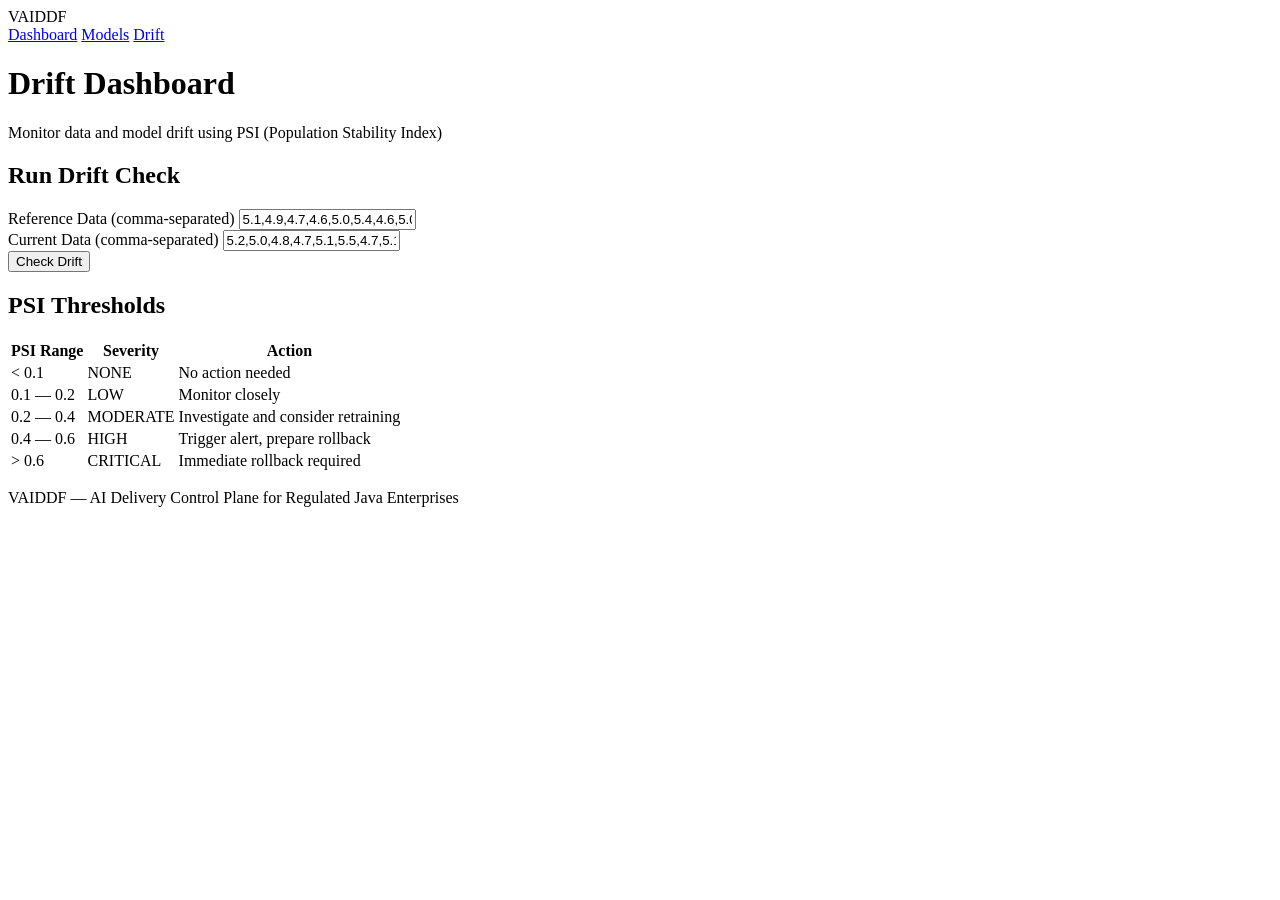
==== vaiddf/api/src/main/resources/templates/drift.html @ df1dc2d8 "initial" ====
<!DOCTYPE html>
<html lang="en">
<head>
    <meta charset="UTF-8">
    <meta name="viewport" content="width=device-width, initial-scale=1.0">
    <title>Drift Dashboard — VAIDDF</title>
    <link rel="stylesheet" href="/css/style.css">
</head>
<body>
    <nav class="navbar">
        <div class="nav-brand">VAIDDF</div>
        <div class="nav-links">
            <a href="/">Dashboard</a>
            <a href="/models">Models</a>
            <a href="/drift" class="active">Drift</a>
        </div>
    </nav>

    <main class="container">
        <h1>Drift Dashboard</h1>
        <p class="subtitle">Monitor data and model drift using PSI (Population Stability Index)</p>

        <div class="section">
            <h2>Run Drift Check</h2>
            <div class="card">
                <form id="driftForm" class="form-grid">
                    <div class="form-group">
                        <label>Reference Data (comma-separated)</label>
                        <input type="text" id="reference" value="5.1,4.9,4.7,4.6,5.0,5.4,4.6,5.0,4.4,4.9" placeholder="5.1,4.9,4.7,...">
                    </div>
                    <div class="form-group">
                        <label>Current Data (comma-separated)</label>
                        <input type="text" id="current" value="5.2,5.0,4.8,4.7,5.1,5.5,4.7,5.1,4.5,5.0" placeholder="5.2,5.0,4.8,...">
                    </div>
                    <div class="form-actions">
                        <button type="submit" class="btn btn-primary">Check Drift</button>
                    </div>
                </form>
            </div>
        </div>

        <div class="section" id="resultSection" style="display:none;">
            <h2>Result</h2>
            <div class="card">
                <div class="result-grid">
                    <div class="result-item">
                        <span class="result-label">Drift Detected</span>
                        <span id="driftDetected" class="result-value">—</span>
                    </div>
                    <div class="result-item">
                        <span class="result-label">PSI Score</span>
                        <span id="psiScore" class="result-value">—</span>
                    </div>
                    <div class="result-item">
                        <span class="result-label">Severity</span>
                        <span id="severity" class="result-value">—</span>
                    </div>
                    <div class="result-item">
                        <span class="result-label">Detector</span>
                        <span id="detector" class="result-value">—</span>
                    </div>
                </div>
            </div>
        </div>

        <div class="section">
            <h2>PSI Thresholds</h2>
            <table class="data-table">
                <thead>
                    <tr>
                        <th>PSI Range</th>
                        <th>Severity</th>
                        <th>Action</th>
                    </tr>
                </thead>
                <tbody>
                    <tr>
                        <td>< 0.1</td>
                        <td><span class="status-badge status-none">NONE</span></td>
                        <td>No action needed</td>
                    </tr>
                    <tr>
                        <td>0.1 — 0.2</td>
                        <td><span class="status-badge status-low">LOW</span></td>
                        <td>Monitor closely</td>
                    </tr>
                    <tr>
                        <td>0.2 — 0.4</td>
                        <td><span class="status-badge status-moderate">MODERATE</span></td>
                        <td>Investigate and consider retraining</td>
                    </tr>
                    <tr>
                        <td>0.4 — 0.6</td>
                        <td><span class="status-badge status-high">HIGH</span></td>
                        <td>Trigger alert, prepare rollback</td>
                    </tr>
                    <tr>
                        <td>> 0.6</td>
                        <td><span class="status-badge status-critical">CRITICAL</span></td>
                        <td>Immediate rollback required</td>
                    </tr>
                </tbody>
            </table>
        </div>
    </main>

    <footer class="footer">
        <p>VAIDDF — AI Delivery Control Plane for Regulated Java Enterprises</p>
    </footer>

    <script>
        document.getElementById('driftForm').addEventListener('submit', async (e) => {
            e.preventDefault();
            const reference = document.getElementById('reference').value.split(',').map(Number);
            const current = document.getElementById('current').value.split(',').map(Number);

            const response = await fetch('/api/v1/drift/check', {
                method: 'POST',
                headers: { 'Content-Type': 'application/json' },
                body: JSON.stringify({ reference, current })
            });

            const result = await response.json();
            document.getElementById('resultSection').style.display = 'block';
            document.getElementById('driftDetected').textContent = result.driftDetected ? 'YES' : 'NO';
            document.getElementById('driftDetected').className = 'result-value ' + (result.driftDetected ? 'text-danger' : 'text-success');
            document.getElementById('psiScore').textContent = result.overallScore.toFixed(4);
            document.getElementById('severity').textContent = result.severity;
            document.getElementById('detector').textContent = result.detectorName;
        });
    </script>
</body>
</html>
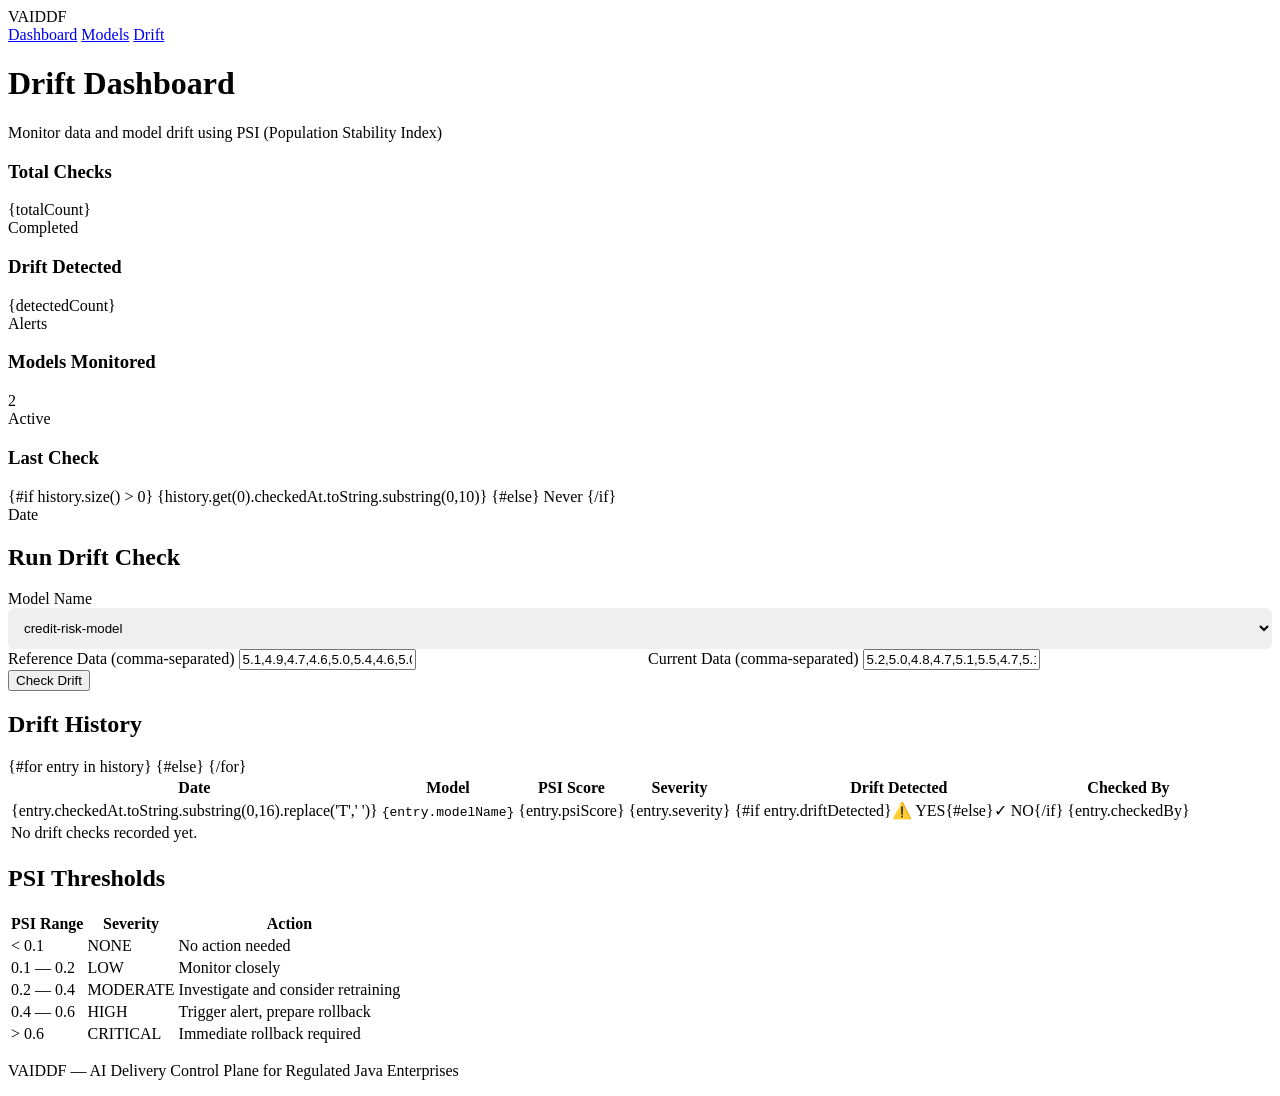
==== commit cf5c61d7: "initial" ====
--- a/vaiddf/api/src/main/resources/templates/drift.html
+++ b/vaiddf/api/src/main/resources/templates/drift.html
@@ -20,17 +20,55 @@
         <h1>Drift Dashboard</h1>
         <p class="subtitle">Monitor data and model drift using PSI (Population Stability Index)</p>
 
+        <div class="stats-grid">
+            <div class="stat-card">
+                <h3>Total Checks</h3>
+                <div class="stat-value">{totalCount}</div>
+                <div class="stat-label">Completed</div>
+            </div>
+            <div class="stat-card">
+                <h3>Drift Detected</h3>
+                <div class="stat-value" style="color: {#if detectedCount > 0}var(--danger){#else}var(--success){/if}">{detectedCount}</div>
+                <div class="stat-label">Alerts</div>
+            </div>
+            <div class="stat-card">
+                <h3>Models Monitored</h3>
+                <div class="stat-value">2</div>
+                <div class="stat-label">Active</div>
+            </div>
+            <div class="stat-card">
+                <h3>Last Check</h3>
+                <div class="stat-value" style="font-size:1rem;">
+                    {#if history.size() > 0}
+                    {history.get(0).checkedAt.toString.substring(0,10)}
+                    {#else}
+                    Never
+                    {/if}
+                </div>
+                <div class="stat-label">Date</div>
+            </div>
+        </div>
+
         <div class="section">
             <h2>Run Drift Check</h2>
             <div class="card">
                 <form id="driftForm" class="form-grid">
                     <div class="form-group">
-                        <label>Reference Data (comma-separated)</label>
-                        <input type="text" id="reference" value="5.1,4.9,4.7,4.6,5.0,5.4,4.6,5.0,4.4,4.9" placeholder="5.1,4.9,4.7,...">
-                    </div>
-                    <div class="form-group">
-                        <label>Current Data (comma-separated)</label>
-                        <input type="text" id="current" value="5.2,5.0,4.8,4.7,5.1,5.5,4.7,5.1,4.5,5.0" placeholder="5.2,5.0,4.8,...">
+                        <label>Model Name</label>
+                        <select id="modelName" style="width:100%;padding:0.75rem;border:1px solid var(--gray-300);border-radius:6px;">
+                            <option value="credit-risk-model">credit-risk-model</option>
+                            <option value="fraud-detection-model">fraud-detection-model</option>
+                        </select>
+                    </div>
+                    <div class="form-row" style="display:grid;grid-template-columns:1fr 1fr;gap:1rem;">
+                        <div class="form-group">
+                            <label>Reference Data (comma-separated)</label>
+                            <input type="text" id="reference" value="5.1,4.9,4.7,4.6,5.0,5.4,4.6,5.0,4.4,4.9">
+                        </div>
+                        <div class="form-group">
+                            <label>Current Data (comma-separated)</label>
+                            <input type="text" id="current" value="5.2,5.0,4.8,4.7,5.1,5.5,4.7,5.1,4.5,5.0">
+                        </div>
                     </div>
                     <div class="form-actions">
                         <button type="submit" class="btn btn-primary">Check Drift</button>
@@ -64,6 +102,38 @@
         </div>
 
         <div class="section">
+            <h2>Drift History</h2>
+            <table class="data-table">
+                <thead>
+                    <tr>
+                        <th>Date</th>
+                        <th>Model</th>
+                        <th>PSI Score</th>
+                        <th>Severity</th>
+                        <th>Drift Detected</th>
+                        <th>Checked By</th>
+                    </tr>
+                </thead>
+                <tbody>
+                    {#for entry in history}
+                    <tr>
+                        <td>{entry.checkedAt.toString.substring(0,16).replace('T',' ')}</td>
+                        <td><code>{entry.modelName}</code></td>
+                        <td>{entry.psiScore}</td>
+                        <td><span class="status-badge status-{entry.severity.toString.toLowerCase}">{entry.severity}</span></td>
+                        <td>{#if entry.driftDetected}⚠️ YES{#else}✓ NO{/if}</td>
+                        <td>{entry.checkedBy}</td>
+                    </tr>
+                    {#else}
+                    <tr>
+                        <td colspan="6" class="empty-state">No drift checks recorded yet.</td>
+                    </tr>
+                    {/for}
+                </tbody>
+            </table>
+        </div>
+
+        <div class="section">
             <h2>PSI Thresholds</h2>
             <table class="data-table">
                 <thead>
@@ -111,10 +181,11 @@
     <script>
         document.getElementById('driftForm').addEventListener('submit', async (e) => {
             e.preventDefault();
+            const modelName = document.getElementById('modelName').value;
             const reference = document.getElementById('reference').value.split(',').map(Number);
             const current = document.getElementById('current').value.split(',').map(Number);
 
-            const response = await fetch('/api/v1/drift/check', {
+            const response = await fetch('/api/v1/drift/check/' + encodeURIComponent(modelName), {
                 method: 'POST',
                 headers: { 'Content-Type': 'application/json' },
                 body: JSON.stringify({ reference, current })
@@ -127,6 +198,8 @@
             document.getElementById('psiScore').textContent = result.overallScore.toFixed(4);
             document.getElementById('severity').textContent = result.severity;
             document.getElementById('detector').textContent = result.detectorName;
+
+            setTimeout(() => location.reload(), 1000);
         });
     </script>
 </body>
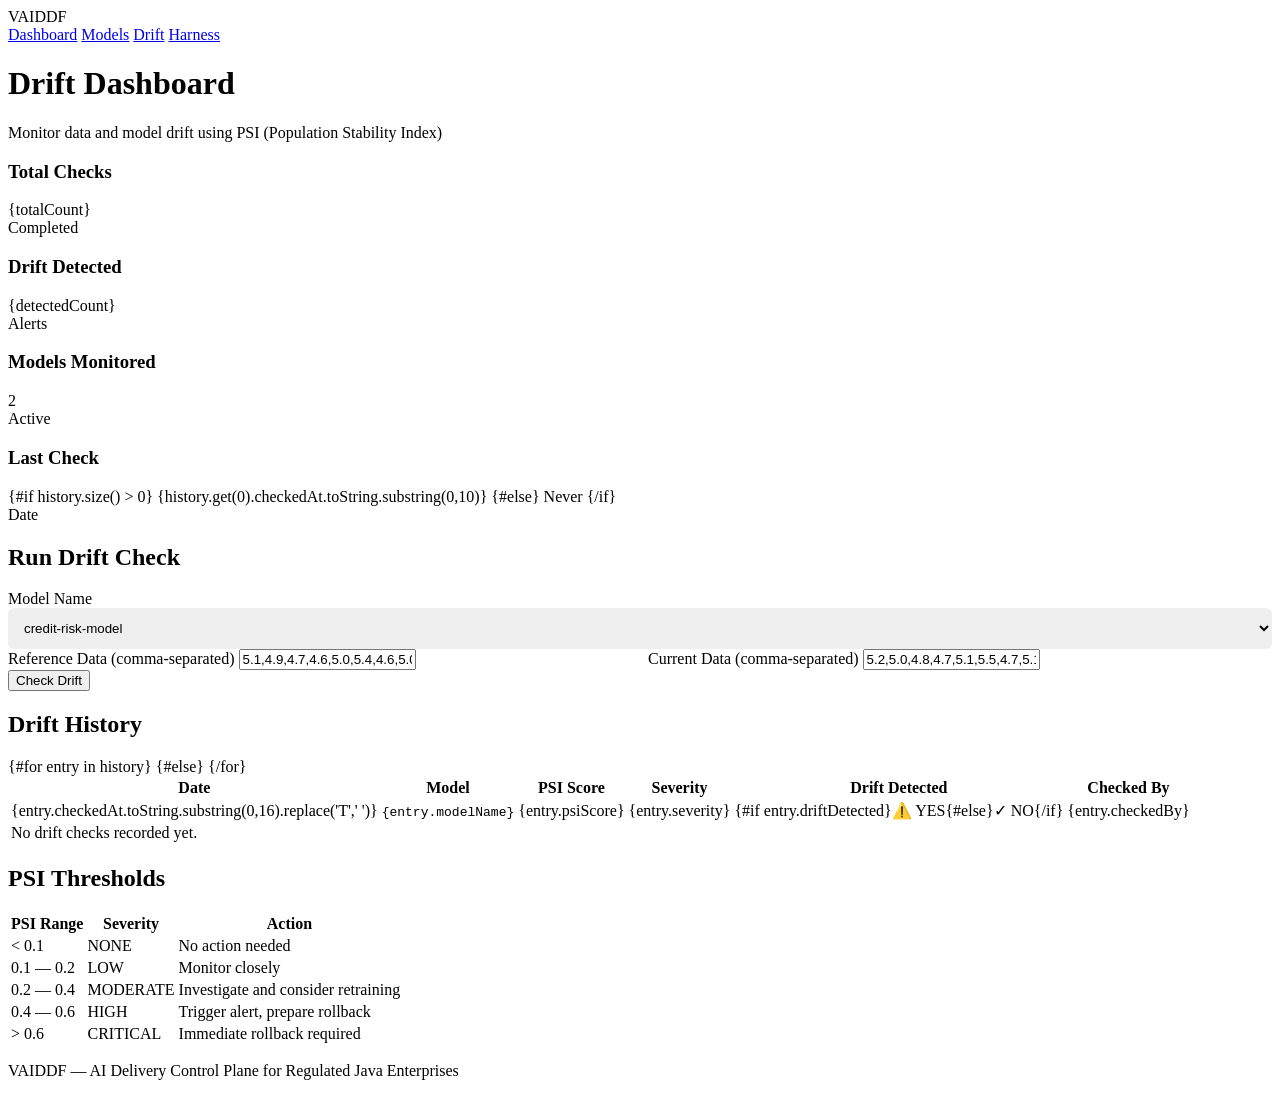
==== commit c59a7827: "initial" ====
--- a/vaiddf/api/src/main/resources/templates/drift.html
+++ b/vaiddf/api/src/main/resources/templates/drift.html
@@ -13,6 +13,7 @@
             <a href="/">Dashboard</a>
             <a href="/models">Models</a>
             <a href="/drift" class="active">Drift</a>
+            <a href="/harness">Harness</a>
         </div>
     </nav>
 
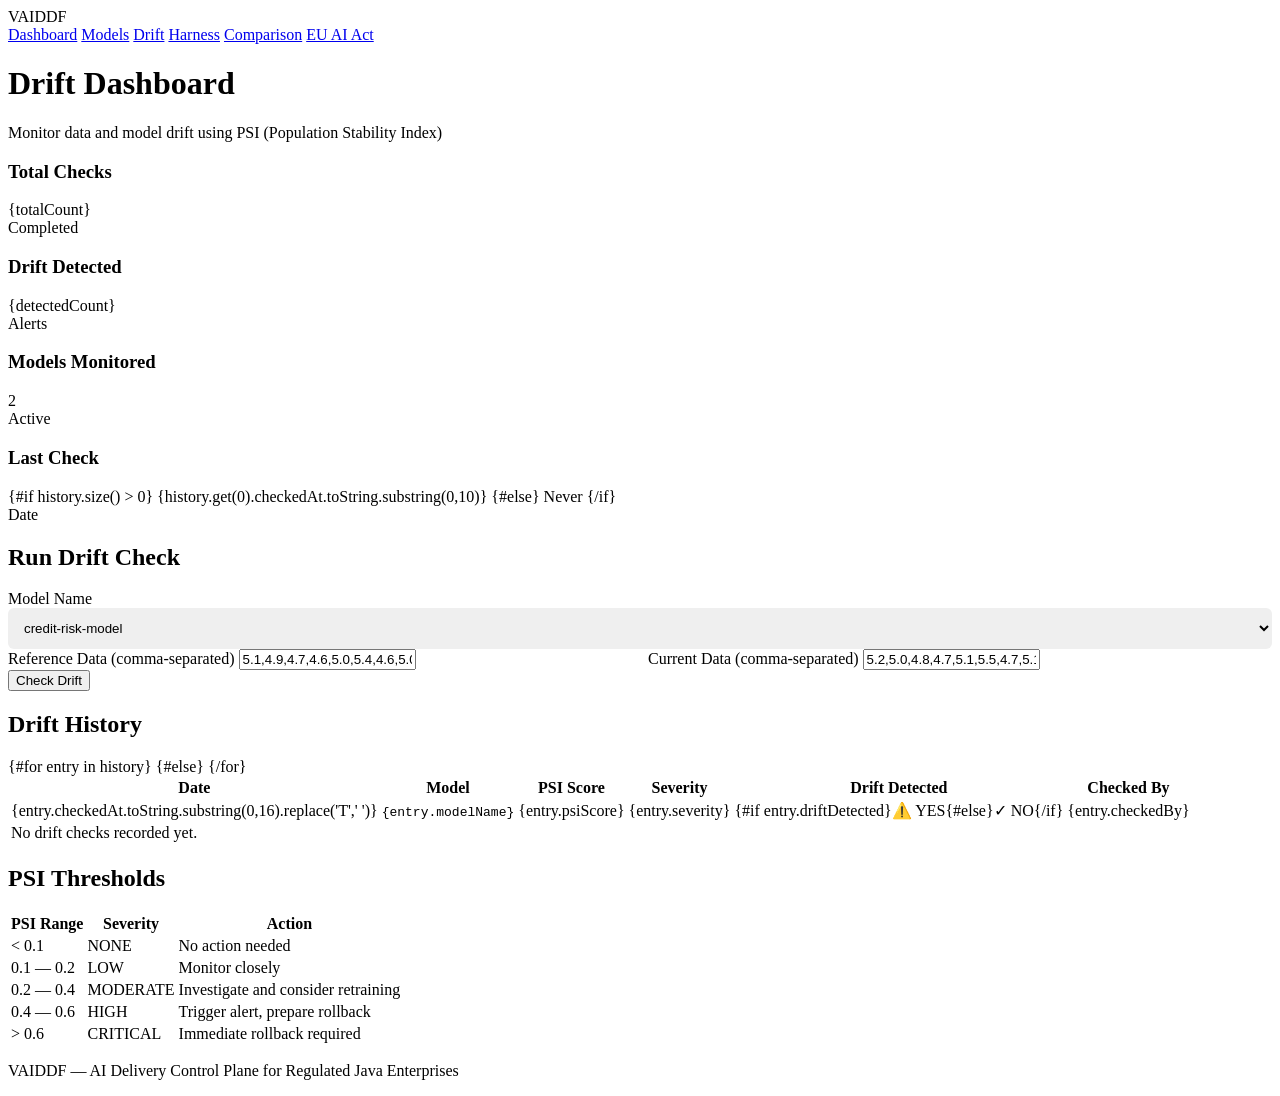
==== commit 05fb9ea4: "initial" ====
--- a/vaiddf/api/src/main/resources/templates/drift.html
+++ b/vaiddf/api/src/main/resources/templates/drift.html
@@ -14,6 +14,8 @@
             <a href="/models">Models</a>
             <a href="/drift" class="active">Drift</a>
             <a href="/harness">Harness</a>
+            <a href="/comparison">Comparison</a>
+            <a href="/eu-ai-act">EU AI Act</a>
         </div>
     </nav>
 
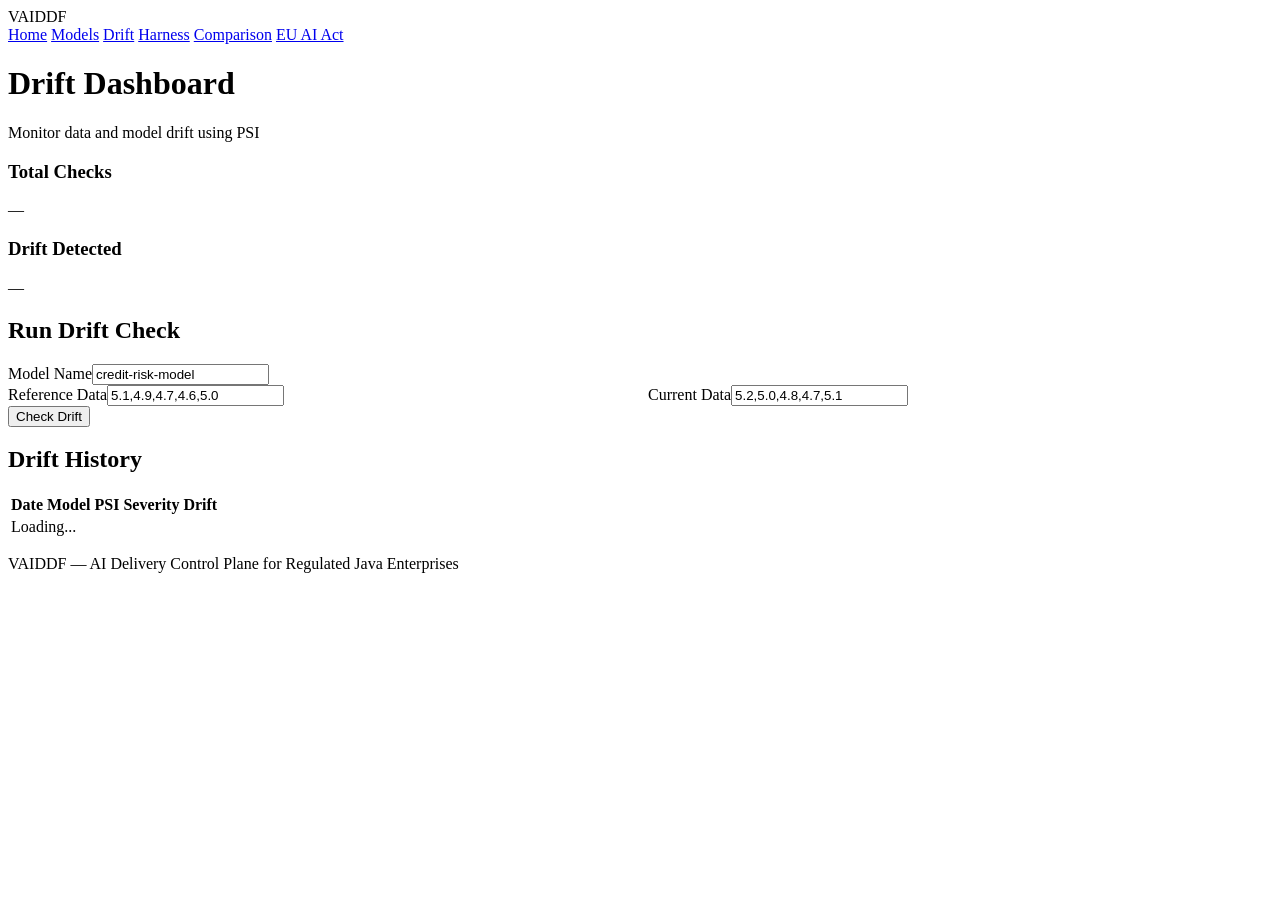
==== commit af0382c2: "initial" ====
--- a/vaiddf/api/src/main/resources/templates/drift.html
+++ b/vaiddf/api/src/main/resources/templates/drift.html
@@ -10,7 +10,7 @@
     <nav class="navbar">
         <div class="nav-brand">VAIDDF</div>
         <div class="nav-links">
-            <a href="/">Dashboard</a>
+            <a href="/">Home</a>
             <a href="/models">Models</a>
             <a href="/drift" class="active">Drift</a>
             <a href="/harness">Harness</a>
@@ -18,192 +18,41 @@
             <a href="/eu-ai-act">EU AI Act</a>
         </div>
     </nav>
-
     <main class="container">
         <h1>Drift Dashboard</h1>
-        <p class="subtitle">Monitor data and model drift using PSI (Population Stability Index)</p>
-
+        <p class="subtitle">Monitor data and model drift using PSI</p>
         <div class="stats-grid">
-            <div class="stat-card">
-                <h3>Total Checks</h3>
-                <div class="stat-value">{totalCount}</div>
-                <div class="stat-label">Completed</div>
-            </div>
-            <div class="stat-card">
-                <h3>Drift Detected</h3>
-                <div class="stat-value" style="color: {#if detectedCount > 0}var(--danger){#else}var(--success){/if}">{detectedCount}</div>
-                <div class="stat-label">Alerts</div>
-            </div>
-            <div class="stat-card">
-                <h3>Models Monitored</h3>
-                <div class="stat-value">2</div>
-                <div class="stat-label">Active</div>
-            </div>
-            <div class="stat-card">
-                <h3>Last Check</h3>
-                <div class="stat-value" style="font-size:1rem;">
-                    {#if history.size() > 0}
-                    {history.get(0).checkedAt.toString.substring(0,10)}
-                    {#else}
-                    Never
-                    {/if}
-                </div>
-                <div class="stat-label">Date</div>
-            </div>
+            <div class="stat-card"><h3>Total Checks</h3><div class="stat-value" id="totalCount">—</div></div>
+            <div class="stat-card"><h3>Drift Detected</h3><div class="stat-value" id="detectedCount" style="color:var(--danger)">—</div></div>
         </div>
-
         <div class="section">
             <h2>Run Drift Check</h2>
             <div class="card">
                 <form id="driftForm" class="form-grid">
-                    <div class="form-group">
-                        <label>Model Name</label>
-                        <select id="modelName" style="width:100%;padding:0.75rem;border:1px solid var(--gray-300);border-radius:6px;">
-                            <option value="credit-risk-model">credit-risk-model</option>
-                            <option value="fraud-detection-model">fraud-detection-model</option>
-                        </select>
+                    <div class="form-group"><label>Model Name</label><input type="text" id="modelName" value="credit-risk-model"></div>
+                    <div class="form-row" style="display:grid;grid-template-columns:1fr 1fr;gap:1rem;">
+                        <div class="form-group"><label>Reference Data</label><input type="text" id="reference" value="5.1,4.9,4.7,4.6,5.0"></div>
+                        <div class="form-group"><label>Current Data</label><input type="text" id="current" value="5.2,5.0,4.8,4.7,5.1"></div>
                     </div>
-                    <div class="form-row" style="display:grid;grid-template-columns:1fr 1fr;gap:1rem;">
-                        <div class="form-group">
-                            <label>Reference Data (comma-separated)</label>
-                            <input type="text" id="reference" value="5.1,4.9,4.7,4.6,5.0,5.4,4.6,5.0,4.4,4.9">
-                        </div>
-                        <div class="form-group">
-                            <label>Current Data (comma-separated)</label>
-                            <input type="text" id="current" value="5.2,5.0,4.8,4.7,5.1,5.5,4.7,5.1,4.5,5.0">
-                        </div>
-                    </div>
-                    <div class="form-actions">
-                        <button type="submit" class="btn btn-primary">Check Drift</button>
-                    </div>
+                    <div class="form-actions"><button type="submit" class="btn btn-primary">Check Drift</button></div>
                 </form>
             </div>
         </div>
-
         <div class="section" id="resultSection" style="display:none;">
             <h2>Result</h2>
-            <div class="card">
-                <div class="result-grid">
-                    <div class="result-item">
-                        <span class="result-label">Drift Detected</span>
-                        <span id="driftDetected" class="result-value">—</span>
-                    </div>
-                    <div class="result-item">
-                        <span class="result-label">PSI Score</span>
-                        <span id="psiScore" class="result-value">—</span>
-                    </div>
-                    <div class="result-item">
-                        <span class="result-label">Severity</span>
-                        <span id="severity" class="result-value">—</span>
-                    </div>
-                    <div class="result-item">
-                        <span class="result-label">Detector</span>
-                        <span id="detector" class="result-value">—</span>
-                    </div>
-                </div>
-            </div>
+            <div class="card"><div class="result-grid">
+                <div class="result-item"><span class="result-label">Drift Detected</span><span id="driftDetected" class="result-value">—</span></div>
+                <div class="result-item"><span class="result-label">PSI Score</span><span id="psiScore" class="result-value">—</span></div>
+                <div class="result-item"><span class="result-label">Severity</span><span id="severity" class="result-value">—</span></div>
+            </div></div>
         </div>
-
         <div class="section">
             <h2>Drift History</h2>
-            <table class="data-table">
-                <thead>
-                    <tr>
-                        <th>Date</th>
-                        <th>Model</th>
-                        <th>PSI Score</th>
-                        <th>Severity</th>
-                        <th>Drift Detected</th>
-                        <th>Checked By</th>
-                    </tr>
-                </thead>
-                <tbody>
-                    {#for entry in history}
-                    <tr>
-                        <td>{entry.checkedAt.toString.substring(0,16).replace('T',' ')}</td>
-                        <td><code>{entry.modelName}</code></td>
-                        <td>{entry.psiScore}</td>
-                        <td><span class="status-badge status-{entry.severity.toString.toLowerCase}">{entry.severity}</span></td>
-                        <td>{#if entry.driftDetected}⚠️ YES{#else}✓ NO{/if}</td>
-                        <td>{entry.checkedBy}</td>
-                    </tr>
-                    {#else}
-                    <tr>
-                        <td colspan="6" class="empty-state">No drift checks recorded yet.</td>
-                    </tr>
-                    {/for}
-                </tbody>
-            </table>
-        </div>
-
-        <div class="section">
-            <h2>PSI Thresholds</h2>
-            <table class="data-table">
-                <thead>
-                    <tr>
-                        <th>PSI Range</th>
-                        <th>Severity</th>
-                        <th>Action</th>
-                    </tr>
-                </thead>
-                <tbody>
-                    <tr>
-                        <td>< 0.1</td>
-                        <td><span class="status-badge status-none">NONE</span></td>
-                        <td>No action needed</td>
-                    </tr>
-                    <tr>
-                        <td>0.1 — 0.2</td>
-                        <td><span class="status-badge status-low">LOW</span></td>
-                        <td>Monitor closely</td>
-                    </tr>
-                    <tr>
-                        <td>0.2 — 0.4</td>
-                        <td><span class="status-badge status-moderate">MODERATE</span></td>
-                        <td>Investigate and consider retraining</td>
-                    </tr>
-                    <tr>
-                        <td>0.4 — 0.6</td>
-                        <td><span class="status-badge status-high">HIGH</span></td>
-                        <td>Trigger alert, prepare rollback</td>
-                    </tr>
-                    <tr>
-                        <td>> 0.6</td>
-                        <td><span class="status-badge status-critical">CRITICAL</span></td>
-                        <td>Immediate rollback required</td>
-                    </tr>
-                </tbody>
-            </table>
+            <table class="data-table"><thead><tr><th>Date</th><th>Model</th><th>PSI</th><th>Severity</th><th>Drift</th></tr></thead>
+            <tbody id="historyTable"><tr><td colspan="5" class="empty-state">Loading...</td></tr></tbody></table>
         </div>
     </main>
-
-    <footer class="footer">
-        <p>VAIDDF — AI Delivery Control Plane for Regulated Java Enterprises</p>
-    </footer>
-
-    <script>
-        document.getElementById('driftForm').addEventListener('submit', async (e) => {
-            e.preventDefault();
-            const modelName = document.getElementById('modelName').value;
-            const reference = document.getElementById('reference').value.split(',').map(Number);
-            const current = document.getElementById('current').value.split(',').map(Number);
-
-            const response = await fetch('/api/v1/drift/check/' + encodeURIComponent(modelName), {
-                method: 'POST',
-                headers: { 'Content-Type': 'application/json' },
-                body: JSON.stringify({ reference, current })
-            });
-
-            const result = await response.json();
-            document.getElementById('resultSection').style.display = 'block';
-            document.getElementById('driftDetected').textContent = result.driftDetected ? 'YES' : 'NO';
-            document.getElementById('driftDetected').className = 'result-value ' + (result.driftDetected ? 'text-danger' : 'text-success');
-            document.getElementById('psiScore').textContent = result.overallScore.toFixed(4);
-            document.getElementById('severity').textContent = result.severity;
-            document.getElementById('detector').textContent = result.detectorName;
-
-            setTimeout(() => location.reload(), 1000);
-        });
-    </script>
+    <footer class="footer"><p>VAIDDF — AI Delivery Control Plane for Regulated Java Enterprises</p></footer>
+    <script src="/js/drift.js"></script>
 </body>
 </html>
